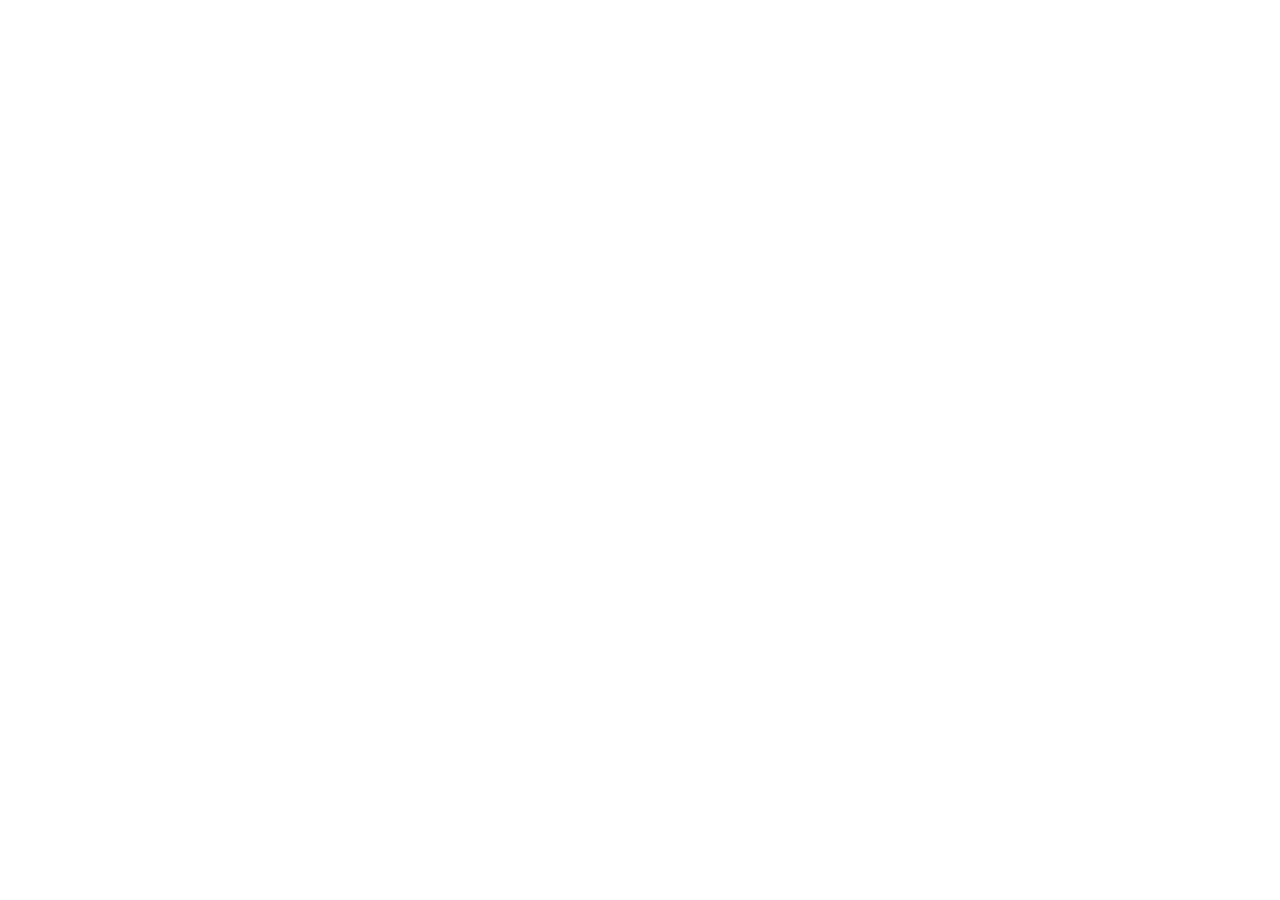
==== paginainicial/index.html @ 23e31db5 "Criação do primeiro arquivo HTML" ====
<!DOCTYPE html>
<html lang="pt-br">
<head>
    <meta charset="UTF-8">
    <meta name="viewport" content="width=device-width, initial-scale=1.0">
    <title>Check-in</title>
    <link rel="shortcut icon" href="favicon.ico" type="image/x-icon">
</head>
<body>
    
</body>
</html>
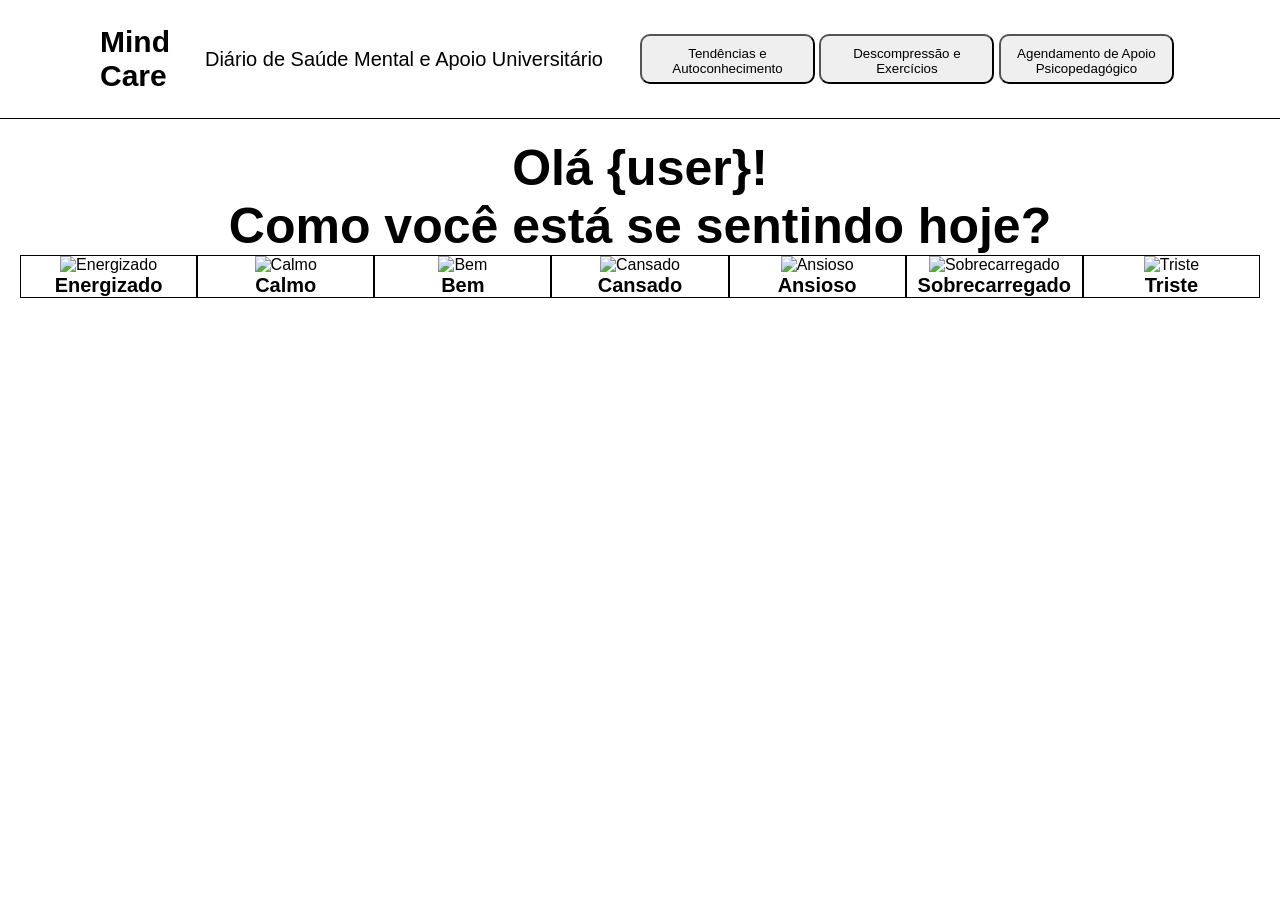
==== commit dd26c710: "Início da Página Inicial" ====
--- a/paginainicial/index.html
+++ b/paginainicial/index.html
@@ -5,8 +5,58 @@
     <meta name="viewport" content="width=device-width, initial-scale=1.0">
     <title>Check-in</title>
     <link rel="shortcut icon" href="favicon.ico" type="image/x-icon">
+    <link rel="stylesheet" href="style.css">
 </head>
 <body>
-    
+    <header>
+        <div id="logo">Mind<br>Care</div>
+        <h1 id="titulomenu">Diário de Saúde Mental e Apoio Universitário</h1>
+        <section id="nav">
+            <button class="menu"><a href="#">Tendências e Autoconhecimento</a></button>
+            <button class="menu"><a href="#">Descompressão e Exercícios</a></button>
+            <button class="menu"><a href="#">Agendamento de Apoio Psicopedagógico</a></button>
+        </section>
+    </header>
+    <main>
+        <h1>Olá {user}!<br>Como você está se sentindo hoje?</h1>
+        <section class="seletores">
+            <div class="seletorsent" id="energizado" onclick="selecionar()">
+                <img src="" alt="Energizado">
+                <h1 class="sentimento">Energizado</h1>
+                <p></p>
+            </div>
+            <div class="seletorsent" id="" onclick="selecionar()">
+                <img src="" alt="Calmo">
+                <h1 class="sentimento">Calmo</h1>
+                <p></p>
+            </div>
+            <div class="seletorsent" id="" onclick="selecionar()">
+                <img src="" alt="Bem">
+                <h1 class="sentimento">Bem</h1>
+                <p></p>
+            </div>
+            <div class="seletorsent" id="" onclick="selecionar()">
+                <img src="" alt="Cansado">
+                <h1 class="sentimento">Cansado</h1>
+                <p></p>
+            </div>
+            <div class="seletorsent" id="" onclick="selecionar()">
+                <img src="" alt="Ansioso">
+                <h1 class="sentimento">Ansioso</h1>
+                <p></p>
+            </div>
+            <div class="seletorsent" id="" onclick="selecionar()">
+                <img src="" alt="Sobrecarregado">
+                <h1 class="sentimento">Sobrecarregado</h1>
+                <p></p>
+            </div>
+            <div class="seletorsent" id="" onclick="selecionar()">
+                <img src="" alt="Triste">
+                <h1 class="sentimento">Triste</h1>
+                <p></p>
+            </div>
+        </section>
+    </main>
+    <footer></footer>
 </body>
 </html>
--- a/paginainicial/style.css
+++ b/paginainicial/style.css
@@ -0,0 +1,71 @@
+@charset "UTF-8";
+
+
+:root {
+    --roxoesc: #542344;
+    --roxocla: #C69FD5;
+    --amaresc: #FF9000;
+    --amarelo: #F7F052;
+    --amarcla: #EDF67D;
+}
+
+* {
+    margin: 0px;
+    padding: 0px;
+    font-family: Arial, Helvetica, sans-serif;
+}
+
+header {
+    display: flex;
+    align-items: center;
+    padding: 25px 100px;
+    border-bottom: solid black 1px;
+    gap: 10px;
+}
+#logo {
+    font-weight: 700;
+    font-size: 30px;
+    padding-right: 25px;
+}
+#titulomenu {
+    font-size: 20px;
+    font-weight: 100;
+}
+#nav {
+    position: absolute;
+    left: 50%;
+}
+a {
+    text-decoration: none;
+    color: black;
+}
+.menu {
+    width: 175px;
+    height: 50px;
+    padding: 10px;
+    border-radius: 10px;
+}
+
+main {
+    text-align: center;
+    padding: 20px;
+}
+h1 {
+    font-size: 50px;
+}
+.seletores {
+    display: flex;
+}
+.seletorsent {
+    border: solid black 1px;
+    width: 200px;
+    height: auto;
+    
+}
+.seletorsent > h1 {
+    font-weight: 900;
+    font-size: 20px;
+}
+.seletorsent > p {
+    font-size: 15px;
+}
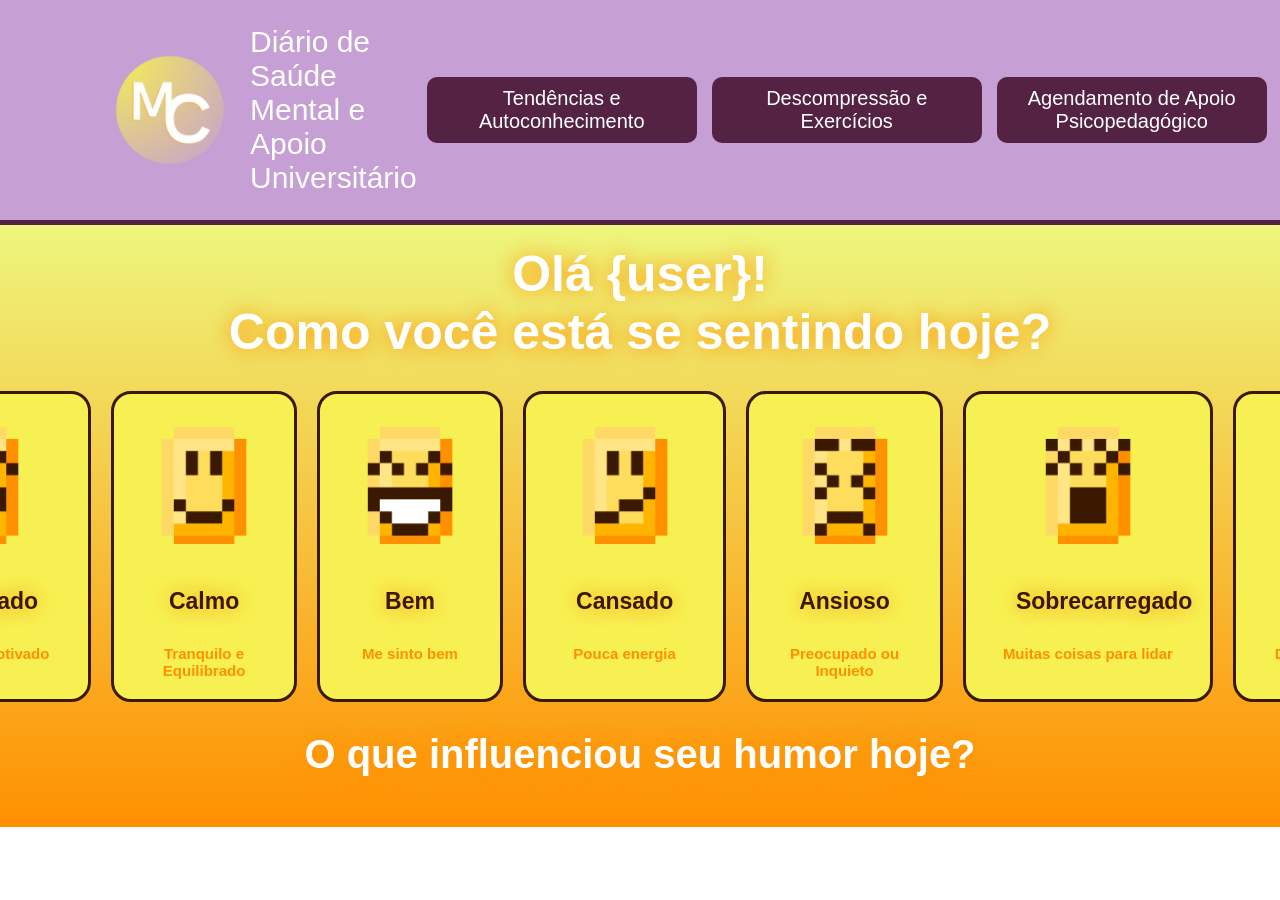
==== commit 5f47b4a3: "Primeiro Seletor da Página Inicial" ====
--- a/paginainicial/index.html
+++ b/paginainicial/index.html
@@ -9,53 +9,54 @@
 </head>
 <body>
     <header>
-        <div id="logo">Mind<br>Care</div>
+        <img src="../img/logotipo.png" alt="Logo">
         <h1 id="titulomenu">Diário de Saúde Mental e Apoio Universitário</h1>
         <section id="nav">
-            <button class="menu"><a href="#">Tendências e Autoconhecimento</a></button>
-            <button class="menu"><a href="#">Descompressão e Exercícios</a></button>
-            <button class="menu"><a href="#">Agendamento de Apoio Psicopedagógico</a></button>
+            <a href="#">Tendências e Autoconhecimento</a>
+            <a href="#">Descompressão e Exercícios</a>
+            <a href="#">Agendamento de Apoio Psicopedagógico</a>
         </section>
     </header>
     <main>
         <h1>Olá {user}!<br>Como você está se sentindo hoje?</h1>
         <section class="seletores">
             <div class="seletorsent" id="energizado" onclick="selecionar()">
-                <img src="" alt="Energizado">
-                <h1 class="sentimento">Energizado</h1>
-                <p></p>
+                <img src="../img/energizado.png" alt="Energizado">
+                <h2 class="sentimento">Energizado</h2>
+                <p>Disposto e Motivado</p>
             </div>
             <div class="seletorsent" id="" onclick="selecionar()">
-                <img src="" alt="Calmo">
-                <h1 class="sentimento">Calmo</h1>
-                <p></p>
+                <img src="../img/calmo.png" alt="Calmo">
+                <h2 class="sentimento">Calmo</h2>
+                <p>Tranquilo e Equilibrado</p>
             </div>
             <div class="seletorsent" id="" onclick="selecionar()">
-                <img src="" alt="Bem">
-                <h1 class="sentimento">Bem</h1>
-                <p></p>
+                <img src="../img/bem.png" alt="Bem">
+                <h2 class="sentimento">Bem</h2>
+                <p>Me sinto bem</p>
             </div>
             <div class="seletorsent" id="" onclick="selecionar()">
-                <img src="" alt="Cansado">
-                <h1 class="sentimento">Cansado</h1>
-                <p></p>
+                <img src="../img/cansado.png" alt="Cansado">
+                <h2 class="sentimento">Cansado</h2>
+                <p>Pouca energia</p>
             </div>
             <div class="seletorsent" id="" onclick="selecionar()">
-                <img src="" alt="Ansioso">
-                <h1 class="sentimento">Ansioso</h1>
-                <p></p>
+                <img src="../img/ansioso.png" alt="Ansioso">
+                <h2 class="sentimento">Ansioso</h2>
+                <p>Preocupado ou Inquieto</p>
             </div>
             <div class="seletorsent" id="" onclick="selecionar()">
-                <img src="" alt="Sobrecarregado">
-                <h1 class="sentimento">Sobrecarregado</h1>
-                <p></p>
+                <img src="../img/sobrecarregado.png" alt="Sobrecarregado">
+                <h2 class="sentimento">Sobrecarregado</h2>
+                <p>Muitas coisas para lidar</p>
             </div>
             <div class="seletorsent" id="" onclick="selecionar()">
-                <img src="" alt="Triste">
-                <h1 class="sentimento">Triste</h1>
-                <p></p>
+                <img src="../img/triste.png" alt="Triste">
+                <h2 class="sentimento">Triste</h2>
+                <p>Demasiado ou Abatido</p>
             </div>
         </section>
+        <h2>O que influenciou seu humor hoje?</h2>
     </main>
     <footer></footer>
 </body>
--- a/paginainicial/style.css
+++ b/paginainicial/style.css
@@ -1,9 +1,9 @@
 @charset "UTF-8";
-
 
 :root {
     --roxoesc: #542344;
     --roxocla: #C69FD5;
+    --laranja: #3B1900;
     --amaresc: #FF9000;
     --amarelo: #F7F052;
     --amarcla: #EDF67D;
@@ -19,53 +19,87 @@
     display: flex;
     align-items: center;
     padding: 25px 100px;
-    border-bottom: solid black 1px;
+    border-bottom: solid #542344 5px;
     gap: 10px;
-}
-#logo {
-    font-weight: 700;
-    font-size: 30px;
-    padding-right: 25px;
+    background-color: #C69FD5;
 }
 #titulomenu {
-    font-size: 20px;
-    font-weight: 100;
+    font-size: 30px;
+    font-weight: 500;
+    color: white;
 }
 #nav {
-    position: absolute;
-    left: 50%;
+    margin-left: auto;
+    display: flex;
+    align-items: center;
+    gap: 15px;
 }
 a {
     text-decoration: none;
-    color: black;
-}
-.menu {
-    width: 175px;
-    height: 50px;
+    color:  white;
+    background-color: #542344;
     padding: 10px;
     border-radius: 10px;
+    width: 250px;
+    font-size: 20px;
+    text-align: center;
+    transition: 0.2s;
+}
+a:hover {
+    scale: 1.05;
+    text-decoration: underline;
 }
 
 main {
     text-align: center;
     padding: 20px;
+    background-image: linear-gradient(to bottom, #EDF67D, #FF9000);
 }
-h1 {
+main h1 {
     font-size: 50px;
+    padding-bottom: 30px;
+    color: white;
+    text-shadow: 0px 0px 20px #FF9000;
 }
 .seletores {
     display: flex;
+    justify-content: center;
+    gap: 20px;
 }
 .seletorsent {
-    border: solid black 1px;
-    width: 200px;
-    height: auto;
-    
+    width: 250px;
+    aspect-ratio: 1 / 1;
+    padding: 20px;
+    border-radius: 20px;
+    background-color: #F7F052;
+    transition: 0.2s;
+    border: solid #3B1900 3px;
+    box-sizing: border-box;
 }
-.seletorsent > h1 {
+.seletorsent:hover {
+    scale: 1.05;
+    cursor: pointer;
+    background-color: #EDF67D;
+    border: solid #FF9000 3px;
+}
+.seletorsent h2 {
     font-weight: 900;
-    font-size: 20px;
+    font-size: 23px;
+    color: #3B1900;
 }
 .seletorsent > p {
+    font-weight: 600;
     font-size: 15px;
+    color: #FF9000;
+}
+img {
+    height: 120px;
+    padding: 10px;
+}
+
+h2 {
+    font-size: 40px;
+    padding: 30px;
+    color: white;
+    text-shadow: 0px 0px 20px #FF9000;
 }
